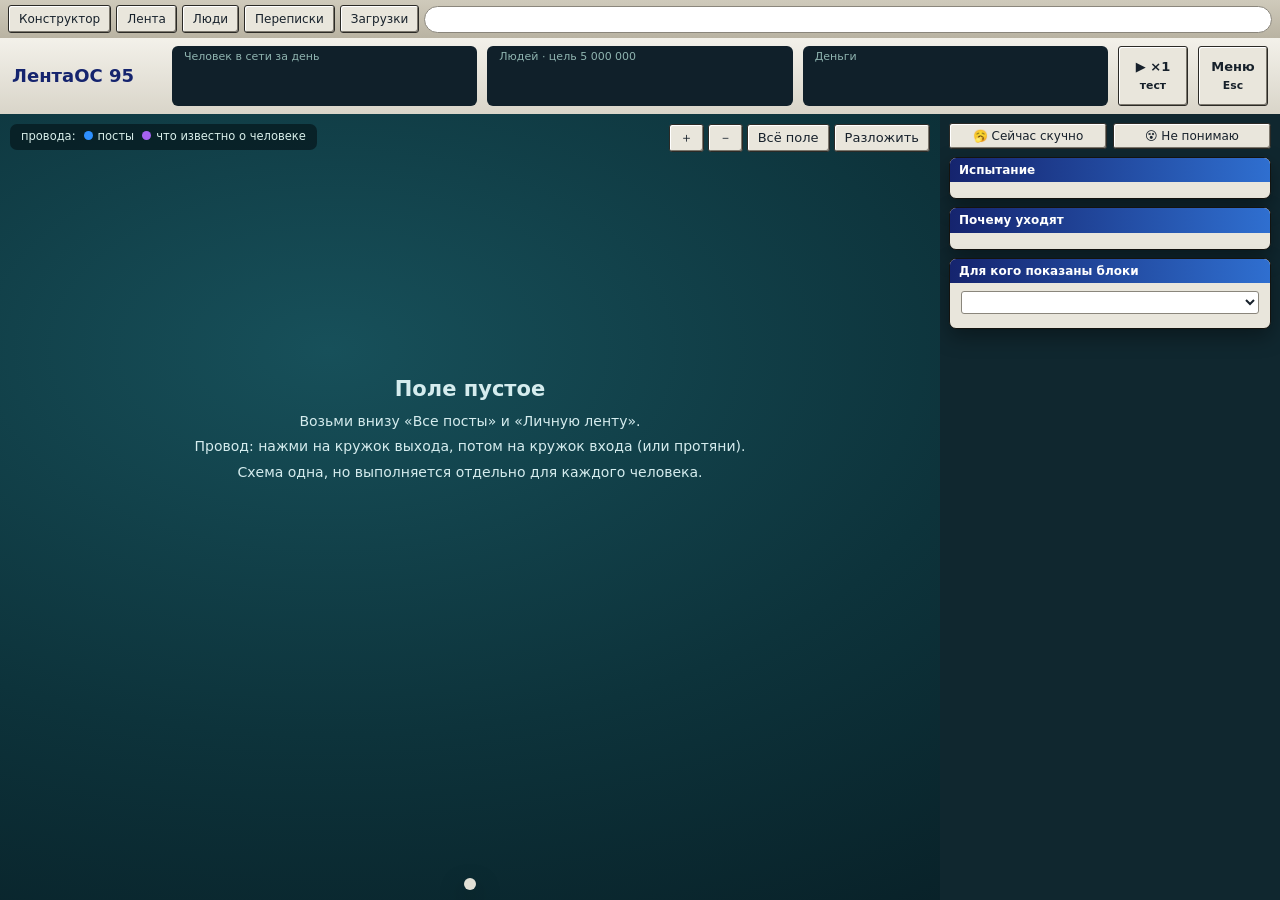
==== net3/shell.html @ 293b08a2 "ЛентаОС 99: текущий прототип и документация, старая ЛЕНТА.EXE удалена Лента и конструктор (12 испыта" ====
<!doctype html><html lang="ru"><head><meta charset="utf-8"><meta name="viewport" content="width=device-width,initial-scale=1"><title>ЛентаОС 95 — двенадцать пачек</title>
<style>
:root{--ink:#17212b;--dim:#5b6672;--face:#e9e6dc;--edge:#2b2a26;--posts:#2e90ff;--sig:#a562f0;--good:#1f9d55;--bad:#d64545;--gold:#ffc83d}
*{box-sizing:border-box;margin:0;padding:0}html,body{height:100%;overflow:hidden;background:#0b2a30;color:var(--ink);font:13px/1.35 "Segoe UI",Tahoma,Verdana,system-ui,sans-serif}
button,select,input{font:inherit;color:inherit}button{cursor:pointer;background:var(--face);border:1px solid var(--edge);border-radius:3px;box-shadow:inset 1px 1px 0 #fff,inset -1px -1px 0 #7b776d;padding:4px 10px}button:disabled{opacity:.45;cursor:default}
select{background:#fff;border:1px solid #8a867c;border-radius:3px;padding:2px 4px}
#br{height:38px;display:flex;gap:5px;align-items:center;padding:0 8px;background:linear-gradient(#cfcabb,#b9b3a2);position:relative;z-index:8;min-width:1100px}
#br button{height:28px;font-size:12px}#br button.on{background:#fff;font-weight:700;box-shadow:inset 0 2px 0 #2f6fd0}
#addr{flex:1;height:27px;border-radius:14px;border:1px solid #8a867c;background:#fff;padding:4px 14px;font-family:Consolas,monospace;font-size:12px;color:var(--dim)}
#page{display:none;position:fixed;inset:38px 0 0 0;background:#dfe3e8;z-index:7;overflow:auto}#page.on{display:block}
#app{display:grid;grid-template-rows:76px 1fr;grid-template-columns:1fr 340px;height:calc(100vh - 38px);min-width:1100px}
#top{grid-column:1/3;display:flex;gap:10px;padding:8px 12px;background:linear-gradient(#f3f1ea,#d9d5c9);z-index:5}
.brand b{display:block;font-size:18px;color:#15246e}.brand span{font-size:11px;color:var(--dim)}.brand{min-width:150px;align-self:center}
.stat{background:#10202a;color:#e8f6f2;border-radius:6px;padding:4px 12px;min-width:0;flex:1}.stat small{display:block;color:#8fb4b0;font-size:11px;white-space:nowrap}.stat b{font:700 20px/1.2 Consolas,"DejaVu Sans Mono",monospace;white-space:nowrap}.stat em{display:block;font-style:normal;font-size:11px;color:#8fb4b0;white-space:nowrap;overflow:hidden}
#top button{min-width:70px;font-weight:600}
#stage{position:relative;overflow:hidden;cursor:grab;background:radial-gradient(1200px 700px at 35% 30%,#17505a,#0d333b 55%,#081f26)}
#world{position:absolute;left:0;top:0;transform-origin:0 0}#wires{position:absolute;overflow:visible;width:1px;height:1px}
#wires path{fill:none}#wires .l{stroke-width:3}#wires .h{stroke:transparent;stroke-width:15;cursor:pointer;pointer-events:stroke}#wires g:hover .l{stroke-width:6}
.node{position:absolute;width:230px;background:var(--face);border:1px solid #14130f;border-radius:7px;box-shadow:0 10px 24px rgba(0,0,0,.4);user-select:none;cursor:default}
.node[data-kind=rank]{width:290px}
.node header{display:flex;gap:6px;padding:5px 6px 5px 9px;color:#fff;font-weight:700;border-radius:6px 6px 0 0;background:var(--c);cursor:move}.node header span{flex:1}.node header button{padding:0;width:18px;height:17px;line-height:13px}
.set{padding:5px 9px 2px}.set select{width:100%}.set label{display:flex;justify-content:space-between;gap:6px;font-size:12px;margin-top:2px}.set label select{width:130px}
.seg{display:flex}.seg button{flex:1;border-radius:0;font-size:12px}.seg button.on{background:#10202a;color:#fff}
.port{position:relative;display:flex;align-items:center;gap:5px;min-height:23px;padding:0 12px;font-size:12px}.port.out{justify-content:flex-end}
.port b{position:absolute;top:50%;width:14px;height:14px;margin-top:-7px;border-radius:50%;background:var(--pc);border:2px solid #fff;box-shadow:0 0 0 1px #222;cursor:crosshair}.port b::after{content:"";position:absolute;inset:-7px}.port.in b{left:-8px}.port.out b{right:-8px}
.port span{overflow:hidden;white-space:nowrap;text-overflow:ellipsis}.port .nm{flex:1}.port.free{color:var(--dim)}
.wt{display:flex;align-items:center;gap:2px}.wt button{padding:0 6px;line-height:15px}.wt i{font-style:normal;font-weight:700;width:30px;text-align:center}
.port.fit{background:rgba(34,184,102,.28)}.port.fit b{box-shadow:0 0 0 3px #6ee7a0,0 0 12px 4px #6ee7a0}.port.nofit{opacity:.35}.port.armed b{box-shadow:0 0 0 3px var(--gold)}
.live{border-top:1px solid #c9c4b6;background:#f6f4ee;padding:5px 9px;font-size:12px;border-radius:0 0 6px 6px;min-height:28px;overflow-wrap:anywhere}.live.warn{background:#fff0d0;color:#8a4300}
.up{display:block;width:calc(100% - 14px);margin:3px 7px 6px;font-size:12px}.up.can{background:linear-gradient(#fff0b8,#ffc83d)}.up.hot{outline:3px solid #d62f12}
#dock{position:absolute;left:50%;bottom:10px;transform:translateX(-50%);display:flex;gap:5px;padding:6px;background:rgba(233,230,220,.97);border-radius:9px;box-shadow:0 10px 26px rgba(0,0,0,.45);white-space:nowrap;z-index:3}
#dock button{font-size:12px;border-top:4px solid var(--c)}#dock .new{background:var(--gold);font-weight:700}
#zoom{position:absolute;right:10px;top:10px;display:flex;gap:4px;z-index:3}
#legend{position:absolute;left:10px;top:10px;background:rgba(6,24,30,.75);color:#d9efea;border-radius:7px;padding:5px 11px;font-size:11.5px}#legend i{display:inline-block;width:9px;height:9px;border-radius:50%;margin:0 5px 0 8px}
#empty{position:absolute;left:50%;top:40%;transform:translate(-50%,-50%);color:#d5ecee;text-align:center;pointer-events:none;width:80%;font-size:14px;line-height:1.8}
#drawer{position:absolute;left:10px;top:44px;bottom:62px;width:430px;display:none;flex-direction:column;z-index:4;cursor:default}#drawer.on{display:flex}
.win{background:var(--face);border:1px solid #14130f;border-radius:7px;box-shadow:0 8px 20px rgba(0,0,0,.35)}
.win>h3{display:flex;justify-content:space-between;font-size:12px;color:#fff;background:linear-gradient(90deg,#15246e,#2f6fd0);padding:4px 9px;border-radius:6px 6px 0 0}.win>h3 button{padding:0 7px;line-height:14px}
.win>.body{padding:8px 11px}#drawer>.body{overflow:auto;flex:1}
.sg{margin:7px 0 2px;font-weight:700;color:#15246e}.sr{display:grid;grid-template-columns:1fr auto auto;gap:5px;align-items:center;padding:5px 0;border-top:1px solid #c9c4b6}.sr small{display:block;color:var(--dim);font-size:11.5px}.sr.lock{opacity:.5;grid-template-columns:1fr}.sr.fresh{background:#fff2bf}.sr button{font-size:11.5px;padding:2px 7px}
.srv{display:grid;grid-template-columns:1fr auto;gap:6px;align-items:center;padding:3px 0}.srv small{display:block;color:var(--dim);font-size:11px}.srv button{min-width:92px}
#side{display:flex;flex-direction:column;gap:8px;padding:9px;background:#10272f;overflow-y:auto}#side>*{flex-shrink:0}
#quest h2{font-size:15px;margin-bottom:3px}.check{display:grid;grid-template-columns:18px 1fr;gap:5px;margin-top:6px;font-size:12px}.check i{width:16px;height:16px;border-radius:50%;border:2px solid #8a867c;font:800 11px/12px sans-serif;text-align:center;font-style:normal;color:transparent}.check.ok i{background:var(--good);border-color:var(--good);color:#fff}
.hold{height:6px;margin-top:7px;background:#cfcabc;border-radius:3px;overflow:hidden}.hold u{display:block;height:100%;background:var(--gold)}
details{margin-top:6px;font-size:12px}summary{cursor:pointer;color:#15246e}
.why{display:grid;grid-template-columns:130px 1fr 34px;gap:6px;align-items:center;margin-top:3px;font-size:12px}.why div{height:8px;background:#cfcabc;border-radius:4px;overflow:hidden}.why u{display:block;height:100%;background:var(--bad)}
.advice{font-size:12px;background:#fff6d8;border:1px solid #e0c46a;border-radius:5px;padding:5px 8px;margin-top:7px}
.alarm{background:var(--bad);color:#fff;font-weight:700;border-radius:5px;padding:4px 8px;margin-bottom:6px;font-size:12px}
#toasts{position:fixed;left:50%;top:48px;transform:translateX(-50%);display:flex;flex-direction:column;gap:7px;align-items:center;z-index:9;pointer-events:none}.toast{background:#10202a;color:#fff;border:2px solid var(--gold);border-radius:9px;padding:7px 18px;text-align:center;max-width:540px}.toast b{display:block;color:var(--gold)}
.veil{position:fixed;inset:0;background:rgba(3,14,18,.75);display:none;place-items:center;z-index:10}.veil.on{display:grid}.dlg{width:min(480px,92vw)}.dlg .body{display:flex;flex-direction:column;gap:9px;padding:14px}
/* сайты внутри браузера */
.sh{display:flex;gap:10px;align-items:center;flex-wrap:wrap;padding:8px 14px;background:#22344d;color:#fff;position:sticky;top:0;z-index:2}.sh b{font-size:16px}.sh button,.sh select{color:var(--ink)}.sh span{font-size:12px;opacity:.85}
.feed{max-width:600px;margin:0 auto;background:#fff;min-height:100%}.feed article{padding:11px 15px;border-bottom:1px solid #dde}.who{display:flex;gap:8px;align-items:center}.ava{width:34px;height:34px;border-radius:50%;flex:none;display:grid;place-items:center;color:#fff;font-weight:700}.who small{display:block;color:var(--dim);font-size:11.5px}
.feed p{margin:6px 0;font-size:14.5px;white-space:pre-wrap}.chips span{display:inline-block;background:#eef2f8;border-radius:10px;padding:1px 8px;margin:0 4px 4px 0;font-size:11.5px}.chips .k{background:#f1e6ff;color:#5b2a99}
.react{font-size:12px;color:var(--dim)}.react .bar{height:6px;background:#e4e1d8;border-radius:3px;overflow:hidden;margin:3px 0}.react u{display:block;height:100%;background:var(--posts)}
.stop{padding:12px;text-align:center;background:#ffe9e4;color:#8a2a10;font-weight:700}
.ph{position:relative;border-radius:8px;overflow:hidden;max-width:460px}.ph svg{display:block;width:100%;height:200px}.ph button{position:absolute;right:8px;bottom:8px}.ph .play{position:absolute;left:50%;top:50%;margin:-16px 0 0 -10px;border-left:26px solid rgba(255,255,255,.9);border-top:16px solid transparent;border-bottom:16px solid transparent}
.cols{display:grid;grid-template-columns:250px 1fr;height:calc(100% - 46px)}.cols nav{overflow:auto;background:#f3f4f7;border-right:1px solid #b8bec8}.cols nav button{display:block;width:100%;text-align:left;border:0;border-bottom:1px solid #dde;border-radius:0;box-shadow:none;background:transparent;padding:8px 12px}.cols nav button.on{background:#cfe0ff}.cols section{overflow:auto;padding:12px}
table.d{border-collapse:collapse;background:#fff;width:100%;max-width:820px}table.d th,table.d td{padding:4px 9px;border:1px solid #dde;text-align:left;vertical-align:top}table.d th{background:#d9d5c9}
.msg{max-width:420px;background:#fff;border-radius:10px;padding:7px 11px;margin-bottom:8px}.msg.b{margin-left:auto;background:#d8ecff}.msg i{color:#8a8f99}.msg small{display:block;color:var(--dim)}
.dim{color:var(--dim)}
#moods{display:flex;gap:6px}#moods button{flex:1;font-size:12px}
#rate{position:fixed;right:350px;bottom:76px;display:none;z-index:6;padding:8px 10px}#rate.on{display:block}#rate b{display:block;margin-bottom:6px}#rate div{display:flex;gap:5px}
.sigs{display:grid;grid-template-columns:1fr 1fr 1fr;gap:8px;margin-top:8px}.sig{background:#fff;border-radius:6px;padding:6px 9px;font-size:12px;border-top:4px solid var(--good);max-height:150px;overflow:auto}.sig.b{border-color:var(--gold)}.sig.l{border-color:var(--bad)}.sig ul{padding-left:15px}
.q7{display:flex;justify-content:space-between;gap:10px;align-items:center;padding:2px 0}.q7 button{width:30px;padding:2px 0}.q7 button.on{background:#15246e;color:#fff}#rep-form input{width:100%;margin-top:5px;padding:3px 6px}#rep-text{width:100%;font:11px monospace}
body.embedded #br{display:none}body.embedded #app{height:100vh}body.embedded #page{inset:0}body.embedded #toasts{top:10px}
.node.lost{outline:4px solid #ff4a2a;outline-offset:2px}
.mine{font-size:12px;margin:5px 0;padding:3px 6px;border:1px dashed #a33;color:#8a1010}.mine.ok{border-color:#2a7a2a;color:#155015}
.wrap{display:flex;gap:14px;justify-content:center;align-items:flex-start;background:#dfe4ee;min-height:100%;padding:0 10px}.wrap .feed{margin:0;width:600px;flex:none}
.wrap aside{width:230px;position:sticky;top:60px;display:flex;flex-direction:column;gap:10px;padding-top:10px}@media(max-width:900px){.wrap aside{display:none}.wrap .feed{width:100%}}.box{background:#fff;border-radius:8px;padding:9px 11px;font-size:13px}.tr{display:block;width:100%;margin-top:7px;font-weight:700;text-align:left}.tr small{display:block;font-weight:400;color:var(--dim);font-size:11px}
button.link{border:0;background:none;box-shadow:none;padding:0;color:#15246e;font-weight:700;cursor:pointer;font-size:inherit}button.link.c{color:#6a2a9a}button.link:hover{text-decoration:underline}button.plain{border:0;background:none;box-shadow:none;padding:0;cursor:pointer;line-height:0}
.av{width:38px;height:38px;border-radius:50%;flex:none;display:block}.av.sm{width:26px;height:26px}.av.big{width:84px;height:84px;border:4px solid #fff;margin-top:-34px}
.acts{display:flex;gap:8px;align-items:center;margin:8px 0 2px;font-size:12.5px;color:var(--dim)}.acts button{border-radius:14px;padding:2px 11px;font-size:12.5px}.acts button.on{background:#ffdbe4;color:#a0103a}.acts .views{margin-left:auto}
.comments{border-top:1px solid #e6e8f0;margin-top:7px;padding-top:3px;font-size:13px}.cm{display:flex;gap:7px;margin-top:7px;align-items:flex-start}.cm small{display:block;color:var(--dim);font-size:11px}.cm.re{margin-top:5px}
.marks{border:1px dashed #b9a6df;border-radius:6px;padding:5px 7px;margin-top:6px;background:#fbf9ff}.ph em{position:absolute;left:8px;bottom:8px;background:rgba(0,0,0,.7);color:#fff;font:normal 12px sans-serif;padding:1px 6px;border-radius:4px}
.prof{border-bottom:6px solid #dfe4ee;padding-bottom:6px}.prof .cover{height:76px}.ph-row{display:flex;gap:12px;align-items:flex-end;padding:0 15px}.prof p{padding:0 15px}.nums{display:flex;gap:16px;padding:6px 15px;font-size:13px;flex-wrap:wrap}.sh button.on{background:#ffe9a0}
</style></head><body>
<div id="br"><button data-page="work">Конструктор</button><button data-page="feed">Лента</button><button data-page="people">Люди</button><button data-page="chat">Переписки</button><button data-page="files">Загрузки <i id="fcount"></i></button><div id="addr"></div></div>
<div id="page"></div>
<div id="app">
 <div id="top"><div class="brand"><b>ЛентаОС 95</b><span id="day"></span></div>
  <div class="stat"><small>Человек в сети за день</small><b id="v-sec"></b><em id="v-sub"></em></div>
  <div class="stat"><small>Людей · цель 5 000 000</small><b id="v-users"></b><em id="v-cap"></em></div>
  <div class="stat"><small>Деньги</small><b id="v-money"></b><em id="v-income"></em></div>
  <button id="b-speed" title="Только для проверки прототипа">▶ ×1<br><small>тест</small></button><button id="b-menu">Меню<br><small>Esc</small></button></div>
 <main id="stage"><div id="world"><svg id="wires"></svg></div>
  <div id="legend">провода:<i style="background:var(--posts)"></i>посты<i style="background:var(--sig)"></i>что известно о человеке</div>
  <div id="zoom"><button data-z="1.15">＋</button><button data-z="0.87">－</button><button data-z="fit">Всё поле</button><button data-z="tidy">Разложить</button></div>
  <div id="empty"><b style="font-size:21px">Поле пустое</b><br>Возьми внизу «Все посты» и «Личную ленту».<br>Провод: нажми на кружок выхода, потом на кружок входа (или протяни).<br>Схема одна, но выполняется отдельно для каждого человека.</div>
  <div class="win" id="drawer"><h3><b>Источники и мощности</b><button id="drawer-x">×</button></h3><div class="body" id="drawer-b"></div></div>
  <div id="dock"></div></main>
 <aside id="side">
  <div id="moods"><button data-mood="bored">🥱 Сейчас скучно</button><button data-mood="lost">😵 Не понимаю</button></div>
  <div class="win" id="quest"><h3><b>Испытание</b><span id="q-n"></span></h3><div class="body" id="q-b"></div></div>
  <div class="win"><h3><b>Почему уходят</b></h3><div class="body" id="why"></div></div>
  <div class="win"><h3><b>Для кого показаны блоки</b></h3><div class="body"><select id="who" style="width:100%"></select><div id="who-b" style="margin-top:6px;font-size:12px"></div></div></div>
 </aside>
</div>
<div id="toasts"></div>
<div class="win" id="rate"><b id="rate-t"></b><div><button data-rate="fun">🔥 Интересно</button><button data-rate="ok">🙂 Нормально</button><button data-rate="bored">🥱 Скучно</button><button data-rate="lost">😵 Непонятно</button><button data-rate="">×</button></div></div>
<div class="veil" id="v-report"><div class="win dlg" style="width:min(900px,94vw);max-height:92vh;overflow:auto"><h3><b>Отчёт о веселье</b><span>время стоит</span></h3><div class="body"><div id="rep-sum"></div><b>Анкета: 1 — совсем нет, 7 — полностью да</b><div id="rep-form"></div><textarea id="rep-text" readonly rows="4"></textarea><div><button id="rep-copy">Скопировать отчёт</button> <button id="rep-close">Закрыть</button></div></div></div></div>
<div class="veil" id="v-menu"><div class="win dlg"><h3><b>Время стоит</b><span>игра сохранена</span></h3><div class="body"><button id="m-go" style="padding:9px;font-weight:700">Продолжить</button>
<p><b>Управление.</b> Блок берётся внизу. Провод тянется между кружками, нажатие по проводу убирает его. Поле двигается мышью, колесо приближает. Удалённый блок возвращает деньги за прокачку.</p><button id="m-report">📊 Отчёт о веселье</button><button id="m-new">Начать заново</button></div></div></div>
<div class="veil" id="v-win"><div class="win dlg"><h3><b>Финал</b></h3><div class="body" id="win-b"></div></div></div>
<script>
/*JS*/
</script></body></html>
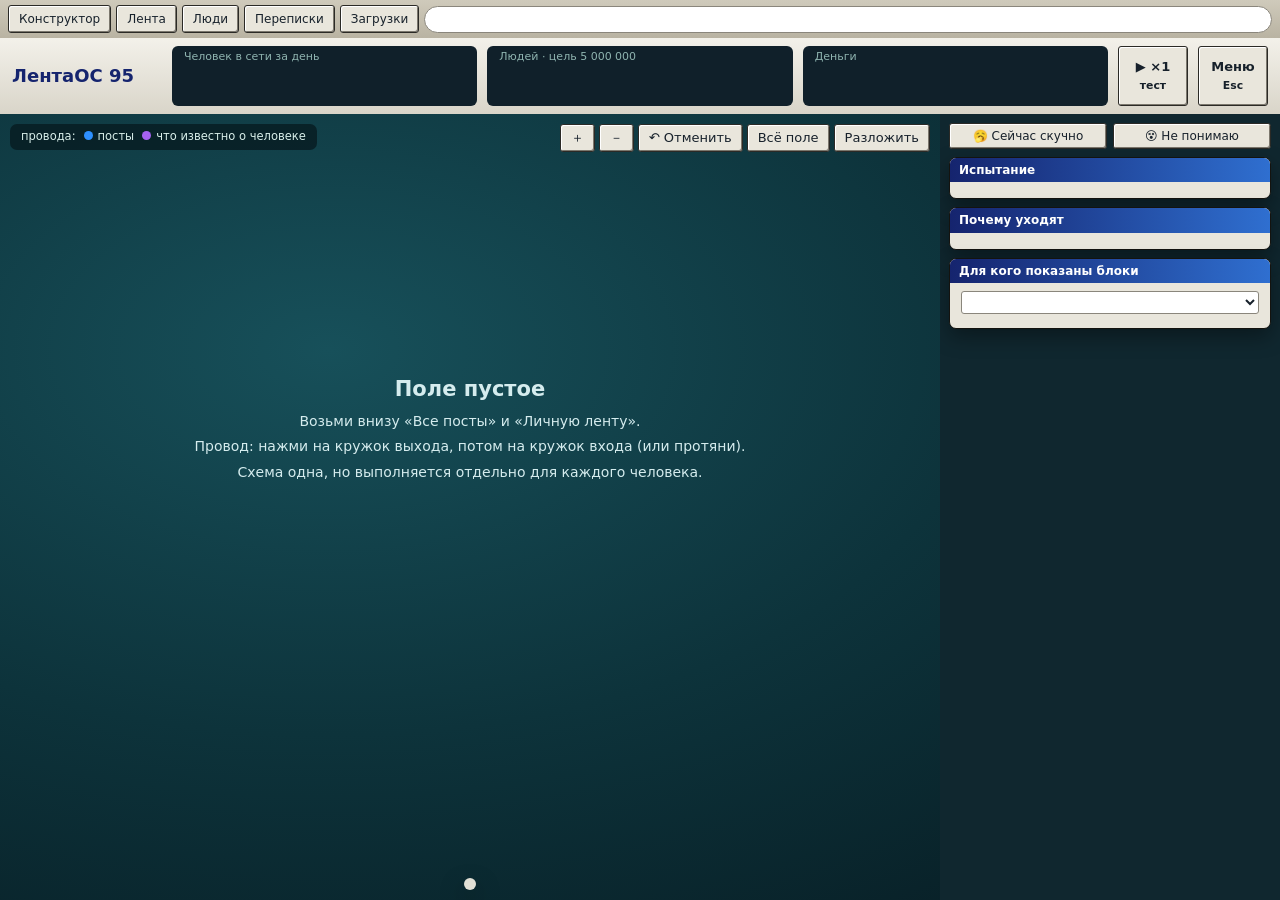
==== commit d77260e0: "Удобства по отзывам на похожие игры: первые шаги, «у кого не выходит», пропуск, отмена, звуки и эффе" ====
--- a/net3/shell.html
+++ b/net3/shell.html
@@ -74,6 +74,13 @@
 .comments{border-top:1px solid #e6e8f0;margin-top:7px;padding-top:3px;font-size:13px}.cm{display:flex;gap:7px;margin-top:7px;align-items:flex-start}.cm small{display:block;color:var(--dim);font-size:11px}.cm.re{margin-top:5px}
 .marks{border:1px dashed #b9a6df;border-radius:6px;padding:5px 7px;margin-top:6px;background:#fbf9ff}.ph em{position:absolute;left:8px;bottom:8px;background:rgba(0,0,0,.7);color:#fff;font:normal 12px sans-serif;padding:1px 6px;border-radius:4px}
 .prof{border-bottom:6px solid #dfe4ee;padding-bottom:6px}.prof .cover{height:76px}.ph-row{display:flex;gap:12px;align-items:flex-end;padding:0 15px}.prof p{padding:0 15px}.nums{display:flex;gap:16px;padding:6px 15px;font-size:13px;flex-wrap:wrap}.sh button.on{background:#ffe9a0}
+
+#guide{display:none;position:absolute;left:50%;bottom:74px;transform:translateX(-50%);max-width:min(560px,90%);background:#ffffe1;color:#000;border:2px solid #000;padding:8px 14px;font-weight:700;text-align:center;z-index:30;box-shadow:4px 4px 0 rgba(0,0,0,.35);pointer-events:none}#guide.on{display:block}
+.glow{animation:glow .9s ease-in-out infinite alternate}@keyframes glow{from{outline:3px solid #ffd400;outline-offset:1px;filter:none}to{outline:3px solid #ff3b6b;outline-offset:5px;filter:brightness(1.15)}}
+.party{position:fixed;inset:0;pointer-events:none;z-index:200;overflow:hidden}.party i{position:absolute;top:-12px;width:8px;height:12px;animation:fall linear forwards}@keyframes fall{to{transform:translateY(105vh) rotate(540deg)}}
+.party>div{position:absolute;left:50%;top:34%;transform:translate(-50%,-50%);background:#000080;color:#fff;border:3px solid #fff;box-shadow:6px 6px 0 rgba(0,0,0,.45);padding:14px 30px;text-align:center;animation:pop .35s cubic-bezier(.2,1.8,.4,1)}.party>div b{display:block;font-size:22px}.party>div span{font-size:18px;color:#ffd400}@keyframes pop{from{transform:translate(-50%,-50%) scale(.3)}}
+.helprow{display:flex;gap:4px;margin:6px 0;flex-wrap:wrap}.helprow button{flex:1;font-size:11.5px}
+@media (prefers-reduced-motion:reduce){.party i{display:none}.glow,.party>div{animation:none}.glow{outline:3px solid #ff3b6b}}
 </style></head><body>
 <div id="br"><button data-page="work">Конструктор</button><button data-page="feed">Лента</button><button data-page="people">Люди</button><button data-page="chat">Переписки</button><button data-page="files">Загрузки <i id="fcount"></i></button><div id="addr"></div></div>
 <div id="page"></div>
@@ -85,10 +92,10 @@
   <button id="b-speed" title="Только для проверки прототипа">▶ ×1<br><small>тест</small></button><button id="b-menu">Меню<br><small>Esc</small></button></div>
  <main id="stage"><div id="world"><svg id="wires"></svg></div>
   <div id="legend">провода:<i style="background:var(--posts)"></i>посты<i style="background:var(--sig)"></i>что известно о человеке</div>
-  <div id="zoom"><button data-z="1.15">＋</button><button data-z="0.87">－</button><button data-z="fit">Всё поле</button><button data-z="tidy">Разложить</button></div>
+  <div id="zoom"><button data-z="1.15">＋</button><button data-z="0.87">－</button><button id="b-undo" title="Отменить (Ctrl+Z)">↶ Отменить</button><button data-z="fit">Всё поле</button><button data-z="tidy">Разложить</button></div>
   <div id="empty"><b style="font-size:21px">Поле пустое</b><br>Возьми внизу «Все посты» и «Личную ленту».<br>Провод: нажми на кружок выхода, потом на кружок входа (или протяни).<br>Схема одна, но выполняется отдельно для каждого человека.</div>
   <div class="win" id="drawer"><h3><b>Источники и мощности</b><button id="drawer-x">×</button></h3><div class="body" id="drawer-b"></div></div>
-  <div id="dock"></div></main>
+  <div id="guide"></div><div id="dock"></div></main>
  <aside id="side">
   <div id="moods"><button data-mood="bored">🥱 Сейчас скучно</button><button data-mood="lost">😵 Не понимаю</button></div>
   <div class="win" id="quest"><h3><b>Испытание</b><span id="q-n"></span></h3><div class="body" id="q-b"></div></div>
@@ -100,7 +107,7 @@
 <div class="win" id="rate"><b id="rate-t"></b><div><button data-rate="fun">🔥 Интересно</button><button data-rate="ok">🙂 Нормально</button><button data-rate="bored">🥱 Скучно</button><button data-rate="lost">😵 Непонятно</button><button data-rate="">×</button></div></div>
 <div class="veil" id="v-report"><div class="win dlg" style="width:min(900px,94vw);max-height:92vh;overflow:auto"><h3><b>Отчёт о веселье</b><span>время стоит</span></h3><div class="body"><div id="rep-sum"></div><b>Анкета: 1 — совсем нет, 7 — полностью да</b><div id="rep-form"></div><textarea id="rep-text" readonly rows="4"></textarea><div><button id="rep-copy">Скопировать отчёт</button> <button id="rep-close">Закрыть</button></div></div></div></div>
 <div class="veil" id="v-menu"><div class="win dlg"><h3><b>Время стоит</b><span>игра сохранена</span></h3><div class="body"><button id="m-go" style="padding:9px;font-weight:700">Продолжить</button>
-<p><b>Управление.</b> Блок берётся внизу. Провод тянется между кружками, нажатие по проводу убирает его. Поле двигается мышью, колесо приближает. Удалённый блок возвращает деньги за прокачку.</p><button id="m-report">📊 Отчёт о веселье</button><button id="m-new">Начать заново</button></div></div></div>
+<p><b>Управление.</b> Блок берётся внизу. Провод тянется между кружками, нажатие по проводу убирает его. Поле двигается мышью, колесо приближает. Удалённый блок возвращает деньги за прокачку.</p><button id="m-sound"></button><button id="m-report">📊 Отчёт о веселье</button><button id="m-new">Начать заново</button></div></div></div>
 <div class="veil" id="v-win"><div class="win dlg"><h3><b>Финал</b></h3><div class="body" id="win-b"></div></div></div>
 <script>
 /*JS*/
